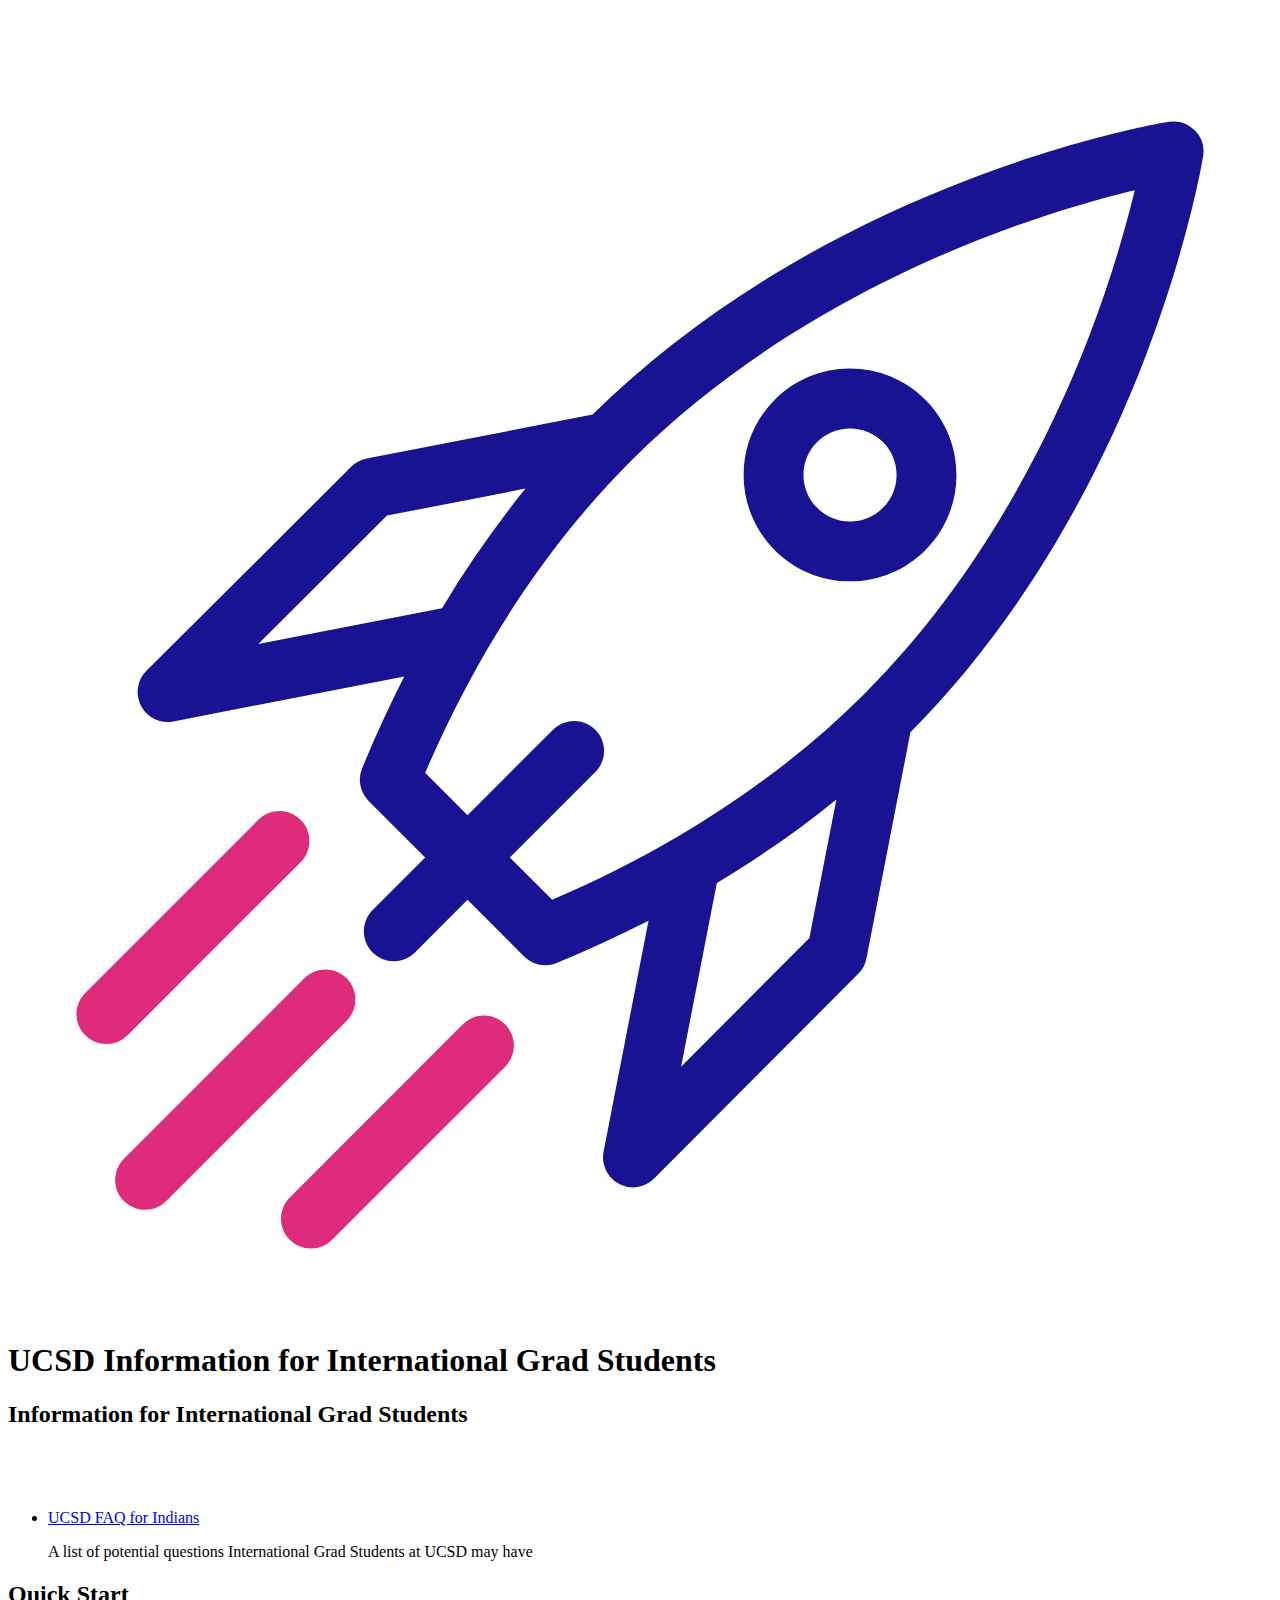
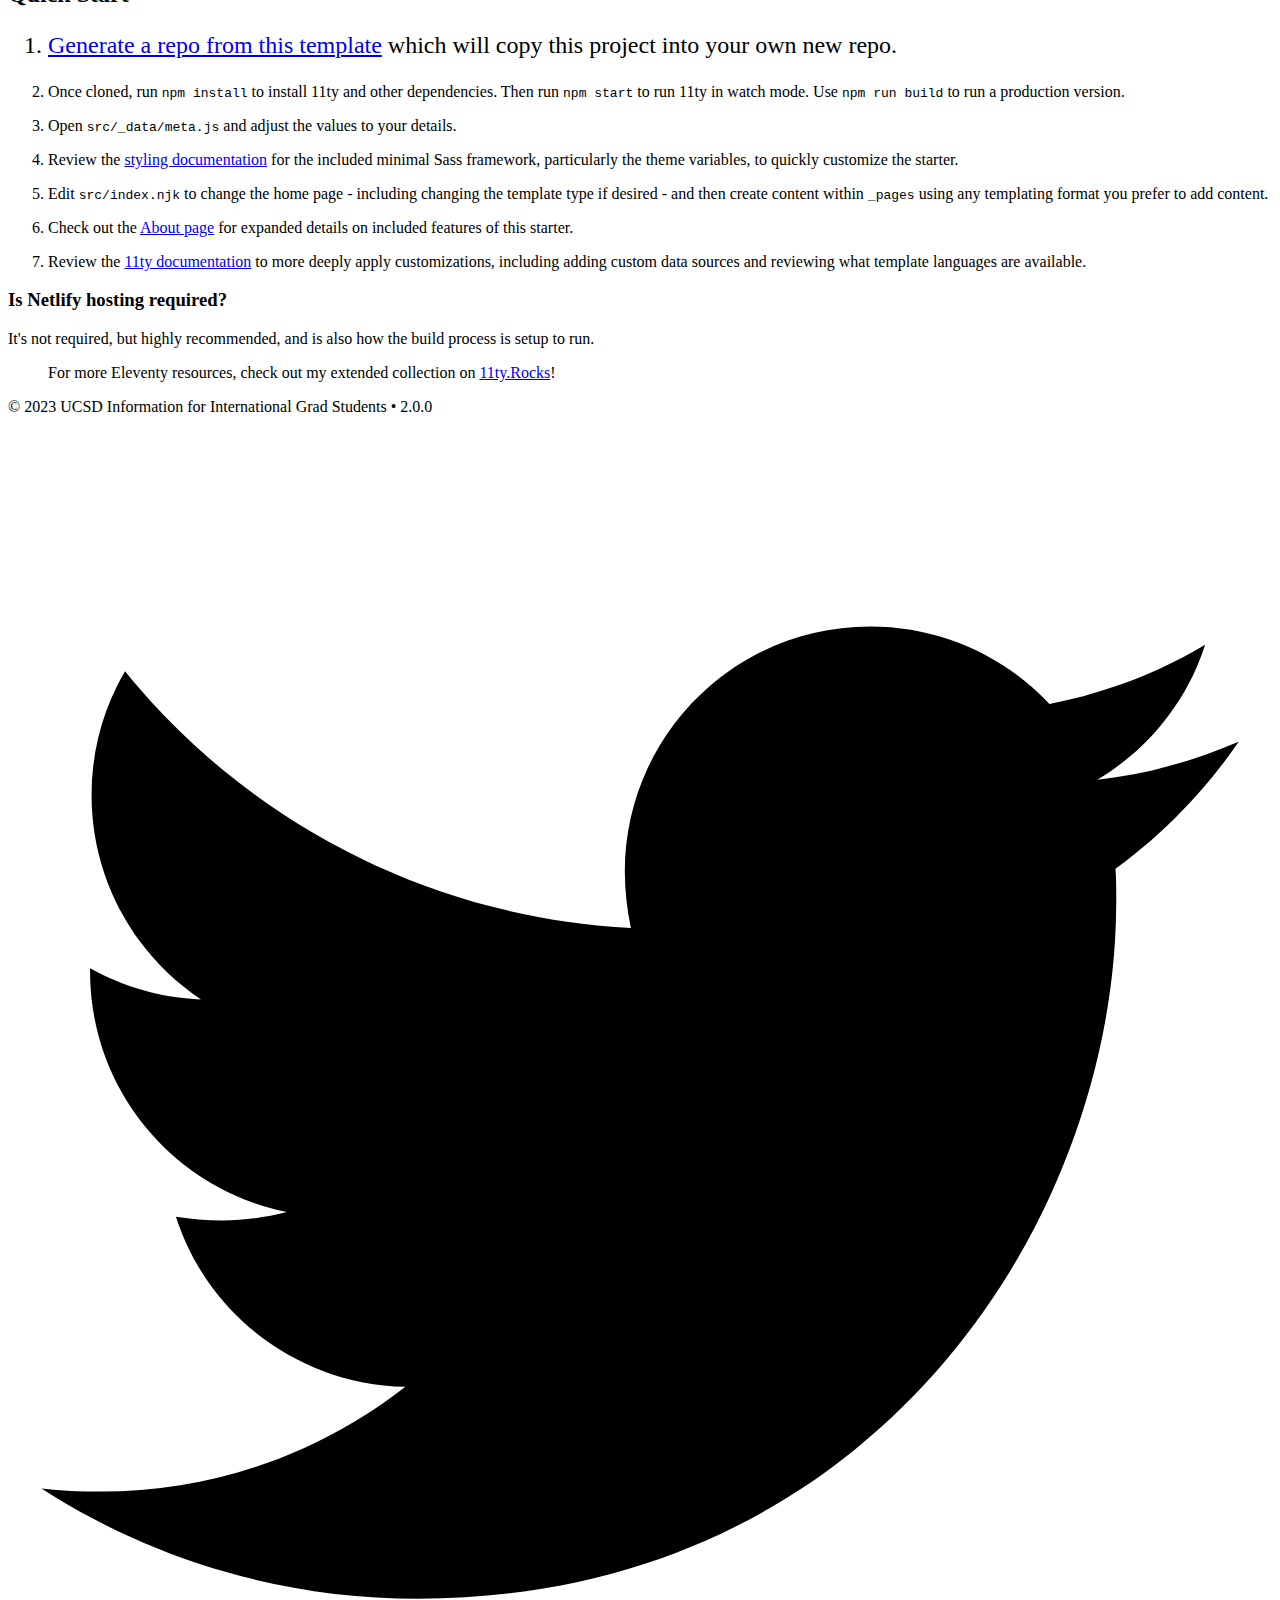
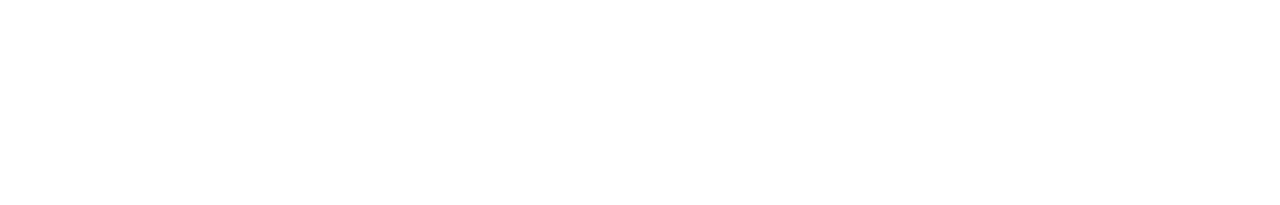
==== public/index.html @ 46ee80c7 "Initial setup" ====
<!DOCTYPE html>
<html lang="en"><head>
    <!-- Generated from the 11ty Netlify Jumpstart: https://github.com/5t3ph/11ty-netlify-jumpstart -->
    <meta charset="UTF-8" />
    <meta name="viewport" content="width=device-width, initial-scale=1" />
    <meta name="generator" content="Eleventy v2.0.0" />
    <title>UCSD Information for International Grad Students</title>
    <meta
      name="description"
      content="Information for International Grad Students"
    />
    <link rel="icon" href="/favicon.png" />
    <link href="/css/style.css" rel="stylesheet" />

    
    <meta name="twitter:creator" content="@akshayprabhu200" />
    
    <meta
      name="twitter:title"
      content="UCSD Information for International Grad Students"
    />
    <meta
      name="twitter:description"
      content="Information for International Grad Students"
    />

    <meta
      name="og:title"
      content="UCSD Information for International Grad Students"
    />
    <meta
      name="og:description"
      content="Information for International Grad Students"
    />

    <link rel="preload" href="/fonts/baloo-2-v1-latin-500.woff2" as="font" type="font/woff2" crossorigin>
    <link rel="preload" href="/fonts/baloo-2-v1-latin-regular.woff2" as="font" type="font/woff2" crossorigin>

    <link
      rel="alternate"
      type="application/rss+xml"
      title="RSS Feed for UCSD Information for International Grad Students"
      href="/feed/"
    />
  </head>
  <body>
    <style>
  .logo {
    width: 12vmax;
    height: 12vmax;
    margin: 0 auto 2rem;
  }

  .logo svg {
    width: 100%;
    height: 100%;
  }

  .tdbc-hero {
    padding-top: 5vh;
    padding-bottom: 5vh;
  }

  #quickstart + ol li:first-child,
  #quickstart + ol li:first-child p {
    font-size: 1.5rem;
  }
</style>
<header class="tdbc-hero">
  <div class="tdbc-container">
    <span class="logo">
      <svg
        viewBox="0 0 800 800"
        xmlns="http://www.w3.org/2000/svg"
        aria-hidden="true"
        focusable="false"
      >
        <path fill="none" d="M-1-1h582v402H-1z" />
        <g>
          <path
            fill="#171392"
            d="M580.562 219.439c-12.721-12.723-29.637-19.728-47.623-19.728-17.987 0-34.903 7.005-47.625 19.728-12.72 12.72-19.725 29.634-19.725 47.621 0 17.99 7.005 34.904 19.725 47.625 12.722 12.721 29.633 19.723 47.618 19.726h.007c17.986 0 34.902-7.005 47.623-19.726 12.721-12.723 19.726-29.636 19.726-47.625-.002-17.987-7.007-34.9-19.726-47.621zm-26.791 68.456c-5.566 5.568-12.96 8.636-20.834 8.636-7.872-.002-15.271-3.068-20.834-8.636-5.566-5.562-8.633-12.96-8.633-20.834 0-7.868 3.065-15.269 8.633-20.834 5.563-5.565 12.967-8.63 20.834-8.63 7.868 0 15.268 3.063 20.834 8.63 11.492 11.488 11.492 30.18 0 41.668z"
          />
          <path
            fill="#df2b7c"
            d="M62.282 627.218a18.876 18.876 0 01-13.392-5.546c-7.398-7.397-7.398-19.395 0-26.79L158.42 485.35c7.398-7.397 19.392-7.397 26.79 0s7.398 19.395 0 26.792L75.676 621.672a18.876 18.876 0 01-13.394 5.546zM86.774 732.172c-4.85 0-9.696-1.85-13.395-5.549-7.398-7.397-7.398-19.389 0-26.786L187.545 585.67c7.398-7.398 19.392-7.398 26.787 0 7.398 7.398 7.398 19.393 0 26.79L100.168 726.623a18.884 18.884 0 01-13.394 5.549zM191.725 756.661a18.88 18.88 0 01-13.395-5.546c-7.398-7.397-7.398-19.393 0-26.789L287.863 614.79c7.396-7.394 19.392-7.396 26.787 0 7.398 7.397 7.398 19.395 0 26.793L205.12 751.115a18.884 18.884 0 01-13.395 5.546z"
          />
          <path
            fill="#171392"
            d="M751.113 48.891a18.949 18.949 0 00-16.403-5.311c-2.202.357-54.705 8.98-126.25 36.316-41.974 16.034-81.85 35.237-118.529 57.076-45.039 26.814-85.356 57.721-119.899 91.871l-143.055 27.85a18.967 18.967 0 00-9.753 5.177L87.618 391.06a18.944 18.944 0 0013.365 32.36c1.202 0 2.415-.114 3.628-.347l146.185-28.463c-9.516 18.672-18.419 38.055-26.683 58.144a18.958 18.958 0 004.125 20.603l35.811 35.811-33.27 33.27c-7.398 7.398-7.398 19.39 0 26.787a18.882 18.882 0 0013.397 5.549c4.847 0 9.693-1.85 13.392-5.546l33.27-33.271 35.811 35.813a18.962 18.962 0 0013.4 5.548c2.423 0 4.871-.467 7.199-1.426 20.091-8.262 39.475-17.165 58.141-26.678L376.934 695.4a18.946 18.946 0 0018.588 22.565c4.917 0 9.778-1.918 13.417-5.573l129.188-129.604a18.969 18.969 0 005.181-9.753l27.845-143.055c34.148-34.547 65.06-74.859 91.876-119.901 21.834-36.683 41.04-76.558 57.077-118.529 27.33-71.551 35.958-124.048 36.313-126.25a18.957 18.957 0 00-5.306-16.409zm-592.72 325.11l81.489-81.224 87.674-17.069c-19.015 23.391-36.655 48.634-52.847 75.648l-116.316 22.645zm348.826 186.12l-81.222 81.489 22.643-116.316c27.021-16.192 52.259-33.83 75.648-52.848l-17.069 87.675zm177.14-381.185c-23.915 62.371-68.01 152.302-142.237 226.531-34.171 34.168-73.96 64.54-118.89 90.838-.804.401-1.585.854-2.322 1.366-24.049 13.943-49.566 26.728-76.476 38.302l-26.806-26.809 54.11-54.106c7.395-7.397 7.395-19.392 0-26.79-7.398-7.397-19.392-7.396-26.79 0l-54.109 54.106-26.806-26.809c11.578-26.913 24.361-52.433 38.308-76.488.508-.732.951-1.5 1.35-2.295 26.298-44.938 56.672-84.732 90.849-118.909 74.225-74.225 164.156-118.319 226.527-142.235 37.897-14.537 70.522-23.601 92.09-28.797-5.198 21.571-14.263 54.197-28.798 92.095z"
          />
        </g>
      </svg>
    </span>
    <h1 class="tdbc-ink--primary tdbc-mb-none">UCSD Information for International Grad Students</h1>
    <h2 class="tdbc-lead tdbc-content-maxlength tdbc-ink--gray tdbc-mt-md tdbc-mx-auto">
      Information for International Grad Students
    </h2>
  </div>
</header>
<main class="tdbc-container">
  <div class="tdbc-section">
    <ul class="tdbc-column-container"><li class="tdbc-card">
        <div class="tdbc-card__content">
          <a href="/faq/" class="tdbc-card__title">UCSD FAQ for Indians</a>
          <p>A list of potential questions International Grad Students at UCSD may have</p>
        </div>
      </li></ul>
  </div>
  <style>
  </style>
<h2 id="quickstart" class="tdbc-h3 tdbc-mt-lg">Quick Start</h2>
<ol>
<li>
<p><a href="https://github.com/5t3ph/11ty-netlify-jumpstart/generate">Generate a repo from this template</a> which will copy this project into your own new repo.</p>
</li>
<li>
<p>Once cloned, run <code>npm install</code> to install 11ty and other dependencies. Then run <code>npm start</code> to run 11ty in watch mode. Use <code>npm run build</code> to run a production version.</p>
</li>
<li>
<p>Open <code>src/_data/meta.js</code> and adjust the values to your details.</p>
</li>
<li>
<p>Review the <a href="https://5t3ph.github.io/html-sass-jumpstart/">styling documentation</a> for the included minimal Sass framework, particularly the theme variables, to quickly customize the starter.</p>
</li>
<li>
<p>Edit <code>src/index.njk</code> to change the home page - including changing the template type if desired - and then create content within <code>_pages</code> using any templating format you prefer to add content.</p>
</li>
<li>
<p>Check out the <a href="/about/">About page</a> for expanded details on included features of this starter.</p>
</li>
<li>
<p>Review the <a href="https://11ty.dev">11ty documentation</a> to more deeply apply customizations, including adding custom data sources and reviewing what template languages are available.</p>
</li>
</ol>
<h3 class="tdbc-h4">Is Netlify hosting required?</h3>
<p>It's not required, but highly recommended, and is also how the build process is setup to run.</p>
<blockquote>
<p>For more Eleventy resources, check out my extended collection on <a href="https://11ty.rocks">11ty.Rocks</a>!</p>
</blockquote>
</main>


    <footer class="tdbc-background--secondary">
      <div class="tdbc-container tdbc-text-align-center">
        <div class="tdbc-row tdbc-ink--light tdbc-mx-auto">
          <p class="tdbc-mb-none">&copy; 2023 UCSD Information for International Grad Students • 2.0.0</p>
          <span class="tdbc-row tdbc-row--center-content">
            <a
              href="https://twitter.com/akshayprabhu200/"
              class="tdbc-icon-button tdbc-ink--light"
              aria-label="Twitter"
            >
              <svg xmlns="http://www.w3.org/2000/svg" viewBox="0 0 26 28" aria-hidden="true" focusable="false">
                <path
                  d="M25.312 6.375c-0.688 1-1.547 1.891-2.531 2.609 0.016 0.219 0.016 0.438 0.016 0.656 0 6.672-5.078 14.359-14.359 14.359-2.859 0-5.516-0.828-7.75-2.266 0.406 0.047 0.797 0.063 1.219 0.063 2.359 0 4.531-0.797 6.266-2.156-2.219-0.047-4.078-1.5-4.719-3.5 0.313 0.047 0.625 0.078 0.953 0.078 0.453 0 0.906-0.063 1.328-0.172-2.312-0.469-4.047-2.5-4.047-4.953v-0.063c0.672 0.375 1.453 0.609 2.281 0.641-1.359-0.906-2.25-2.453-2.25-4.203 0-0.938 0.25-1.797 0.688-2.547 2.484 3.062 6.219 5.063 10.406 5.281-0.078-0.375-0.125-0.766-0.125-1.156 0-2.781 2.25-5.047 5.047-5.047 1.453 0 2.766 0.609 3.687 1.594 1.141-0.219 2.234-0.641 3.203-1.219-0.375 1.172-1.172 2.156-2.219 2.781 1.016-0.109 2-0.391 2.906-0.781z"
                ></path>
              </svg>
            </a>
          </span>
        </div>
      </div>
    </footer>
  </body>
</html>
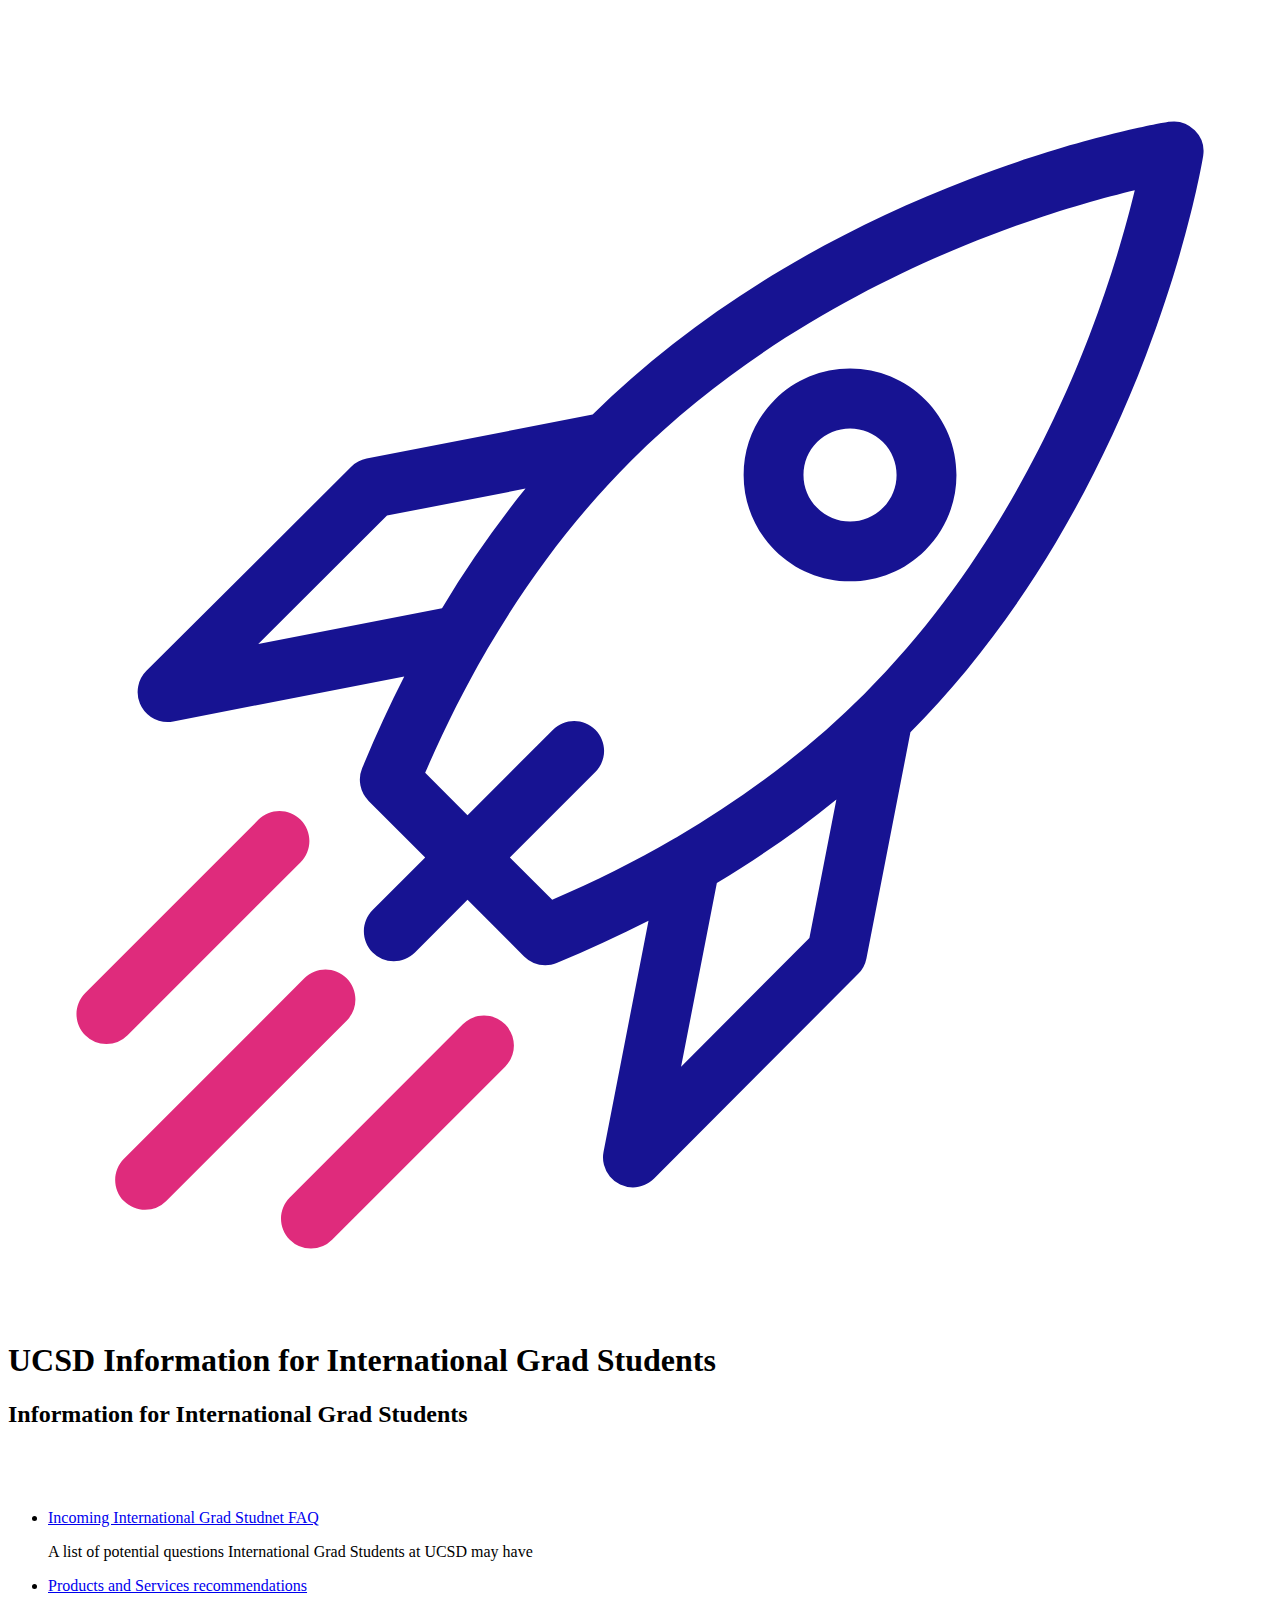
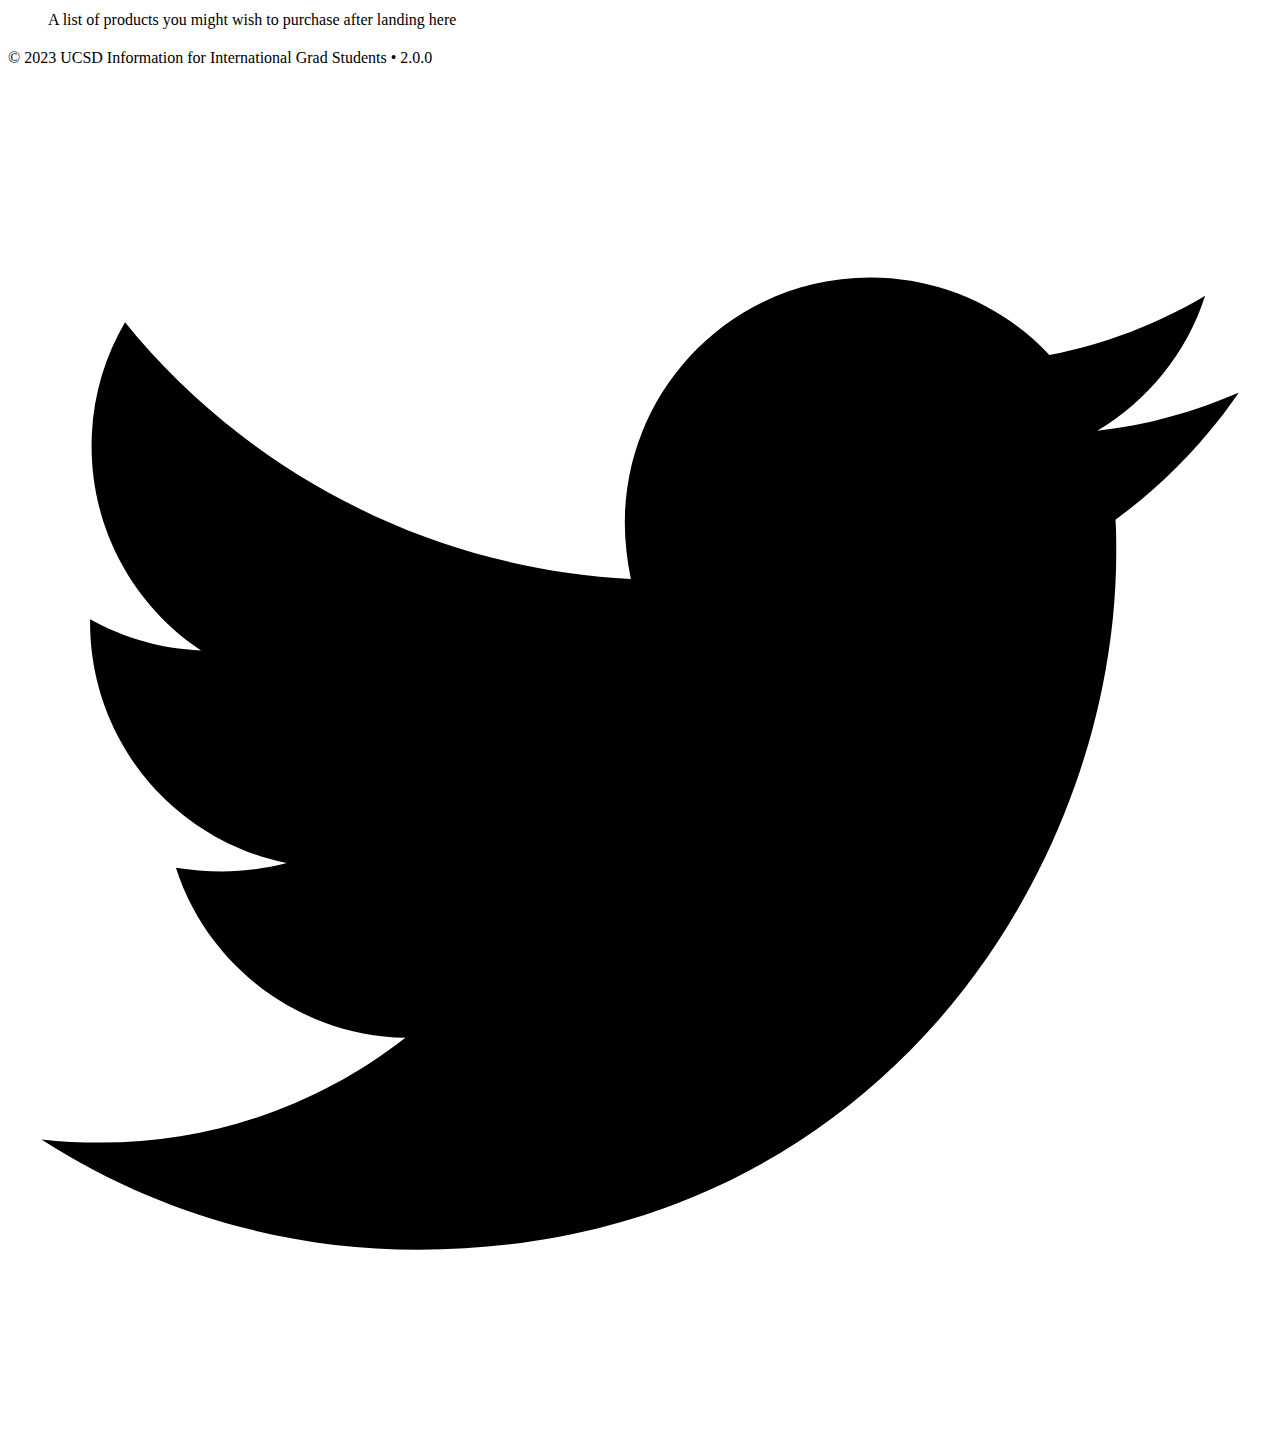
==== commit 7b3b0146: "Added details on DL" ====
--- a/public/index.html
+++ b/public/index.html
@@ -102,42 +102,19 @@
   <div class="tdbc-section">
     <ul class="tdbc-column-container"><li class="tdbc-card">
         <div class="tdbc-card__content">
-          <a href="/faq/" class="tdbc-card__title">UCSD FAQ for Indians</a>
+          <a href="/incoming/" class="tdbc-card__title">Incoming International Grad Studnet FAQ</a>
           <p>A list of potential questions International Grad Students at UCSD may have</p>
+        </div>
+      </li><li class="tdbc-card">
+        <div class="tdbc-card__content">
+          <a href="/purchases/" class="tdbc-card__title">Products and Services recommendations</a>
+          <p>A list of products you might wish to purchase after landing here</p>
         </div>
       </li></ul>
   </div>
   <style>
   </style>
-<h2 id="quickstart" class="tdbc-h3 tdbc-mt-lg">Quick Start</h2>
-<ol>
-<li>
-<p><a href="https://github.com/5t3ph/11ty-netlify-jumpstart/generate">Generate a repo from this template</a> which will copy this project into your own new repo.</p>
-</li>
-<li>
-<p>Once cloned, run <code>npm install</code> to install 11ty and other dependencies. Then run <code>npm start</code> to run 11ty in watch mode. Use <code>npm run build</code> to run a production version.</p>
-</li>
-<li>
-<p>Open <code>src/_data/meta.js</code> and adjust the values to your details.</p>
-</li>
-<li>
-<p>Review the <a href="https://5t3ph.github.io/html-sass-jumpstart/">styling documentation</a> for the included minimal Sass framework, particularly the theme variables, to quickly customize the starter.</p>
-</li>
-<li>
-<p>Edit <code>src/index.njk</code> to change the home page - including changing the template type if desired - and then create content within <code>_pages</code> using any templating format you prefer to add content.</p>
-</li>
-<li>
-<p>Check out the <a href="/about/">About page</a> for expanded details on included features of this starter.</p>
-</li>
-<li>
-<p>Review the <a href="https://11ty.dev">11ty documentation</a> to more deeply apply customizations, including adding custom data sources and reviewing what template languages are available.</p>
-</li>
-</ol>
-<h3 class="tdbc-h4">Is Netlify hosting required?</h3>
-<p>It's not required, but highly recommended, and is also how the build process is setup to run.</p>
-<blockquote>
-<p>For more Eleventy resources, check out my extended collection on <a href="https://11ty.rocks">11ty.Rocks</a>!</p>
-</blockquote>
+<h2 id="quickstart" class="tdbc-h3 tdbc-mt-lg"></h2>
 </main>
 
 
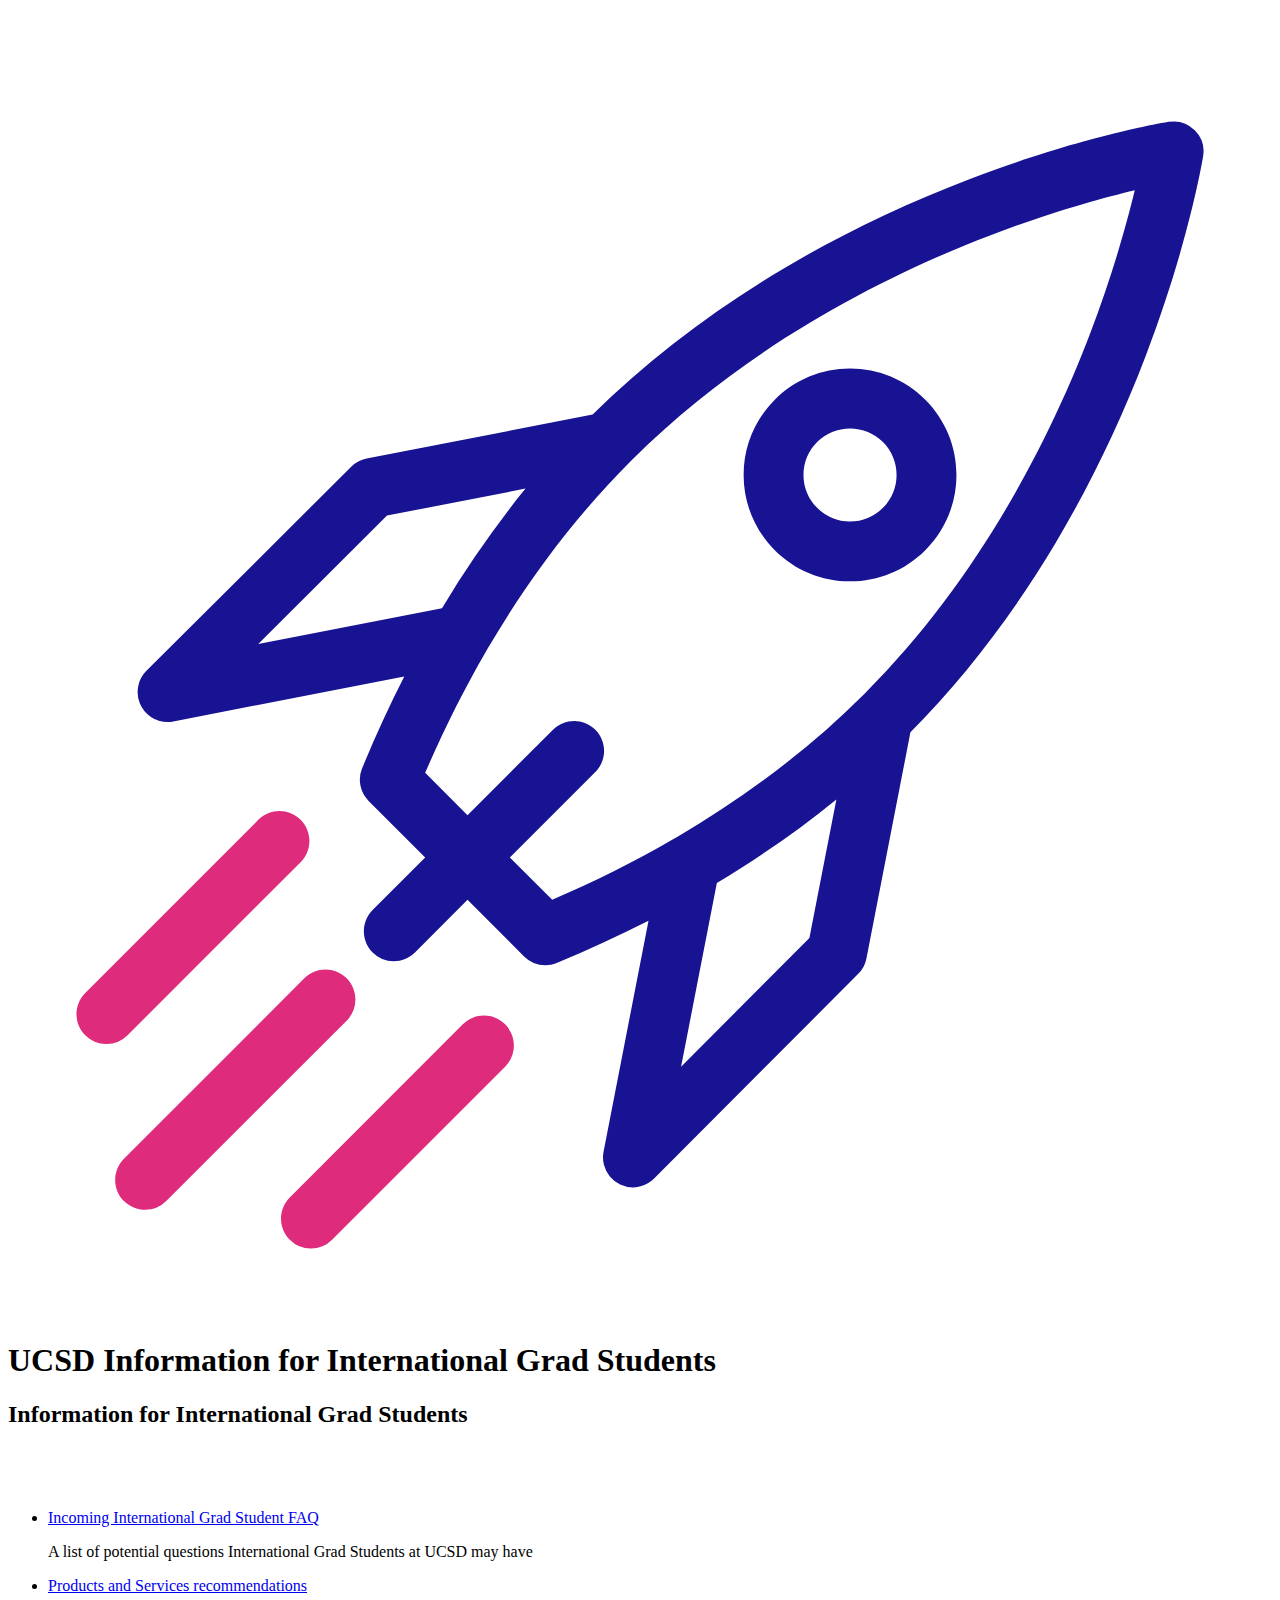
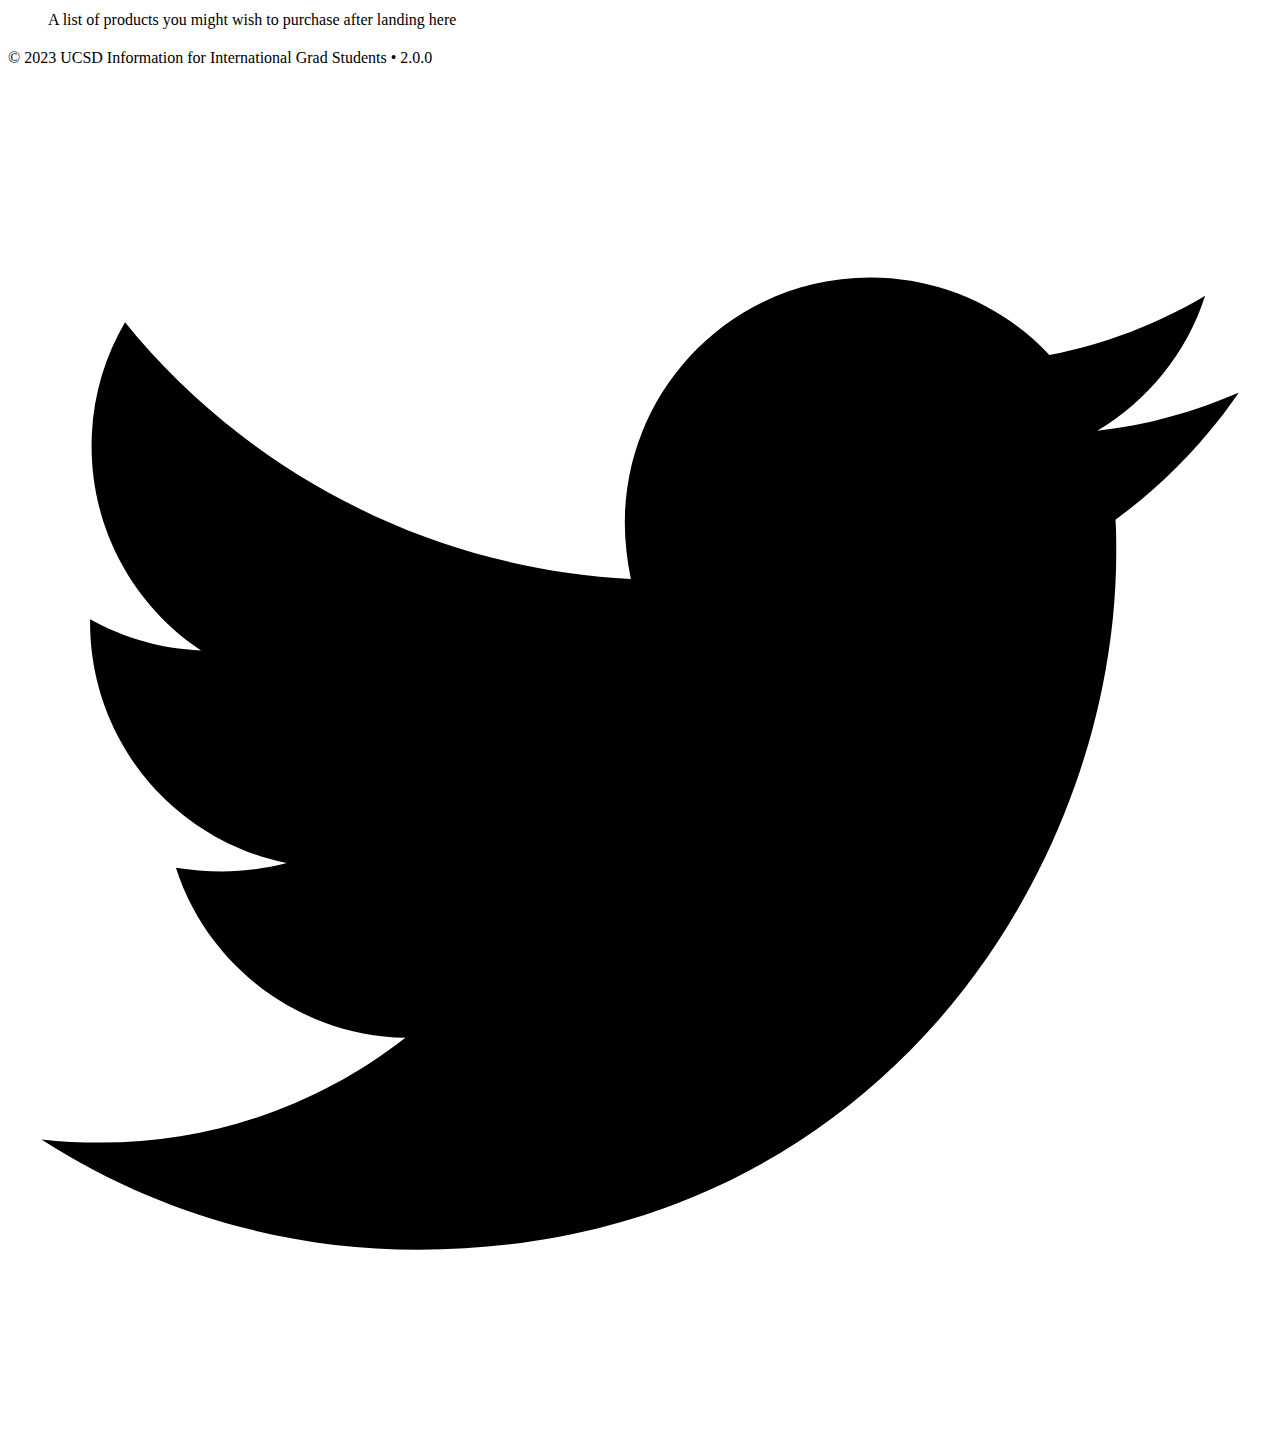
==== commit 50c988cd: "Info on ssn" ====
--- a/public/index.html
+++ b/public/index.html
@@ -102,7 +102,7 @@
   <div class="tdbc-section">
     <ul class="tdbc-column-container"><li class="tdbc-card">
         <div class="tdbc-card__content">
-          <a href="/incoming/" class="tdbc-card__title">Incoming International Grad Studnet FAQ</a>
+          <a href="/incoming/" class="tdbc-card__title">Incoming International Grad Student FAQ</a>
           <p>A list of potential questions International Grad Students at UCSD may have</p>
         </div>
       </li><li class="tdbc-card">
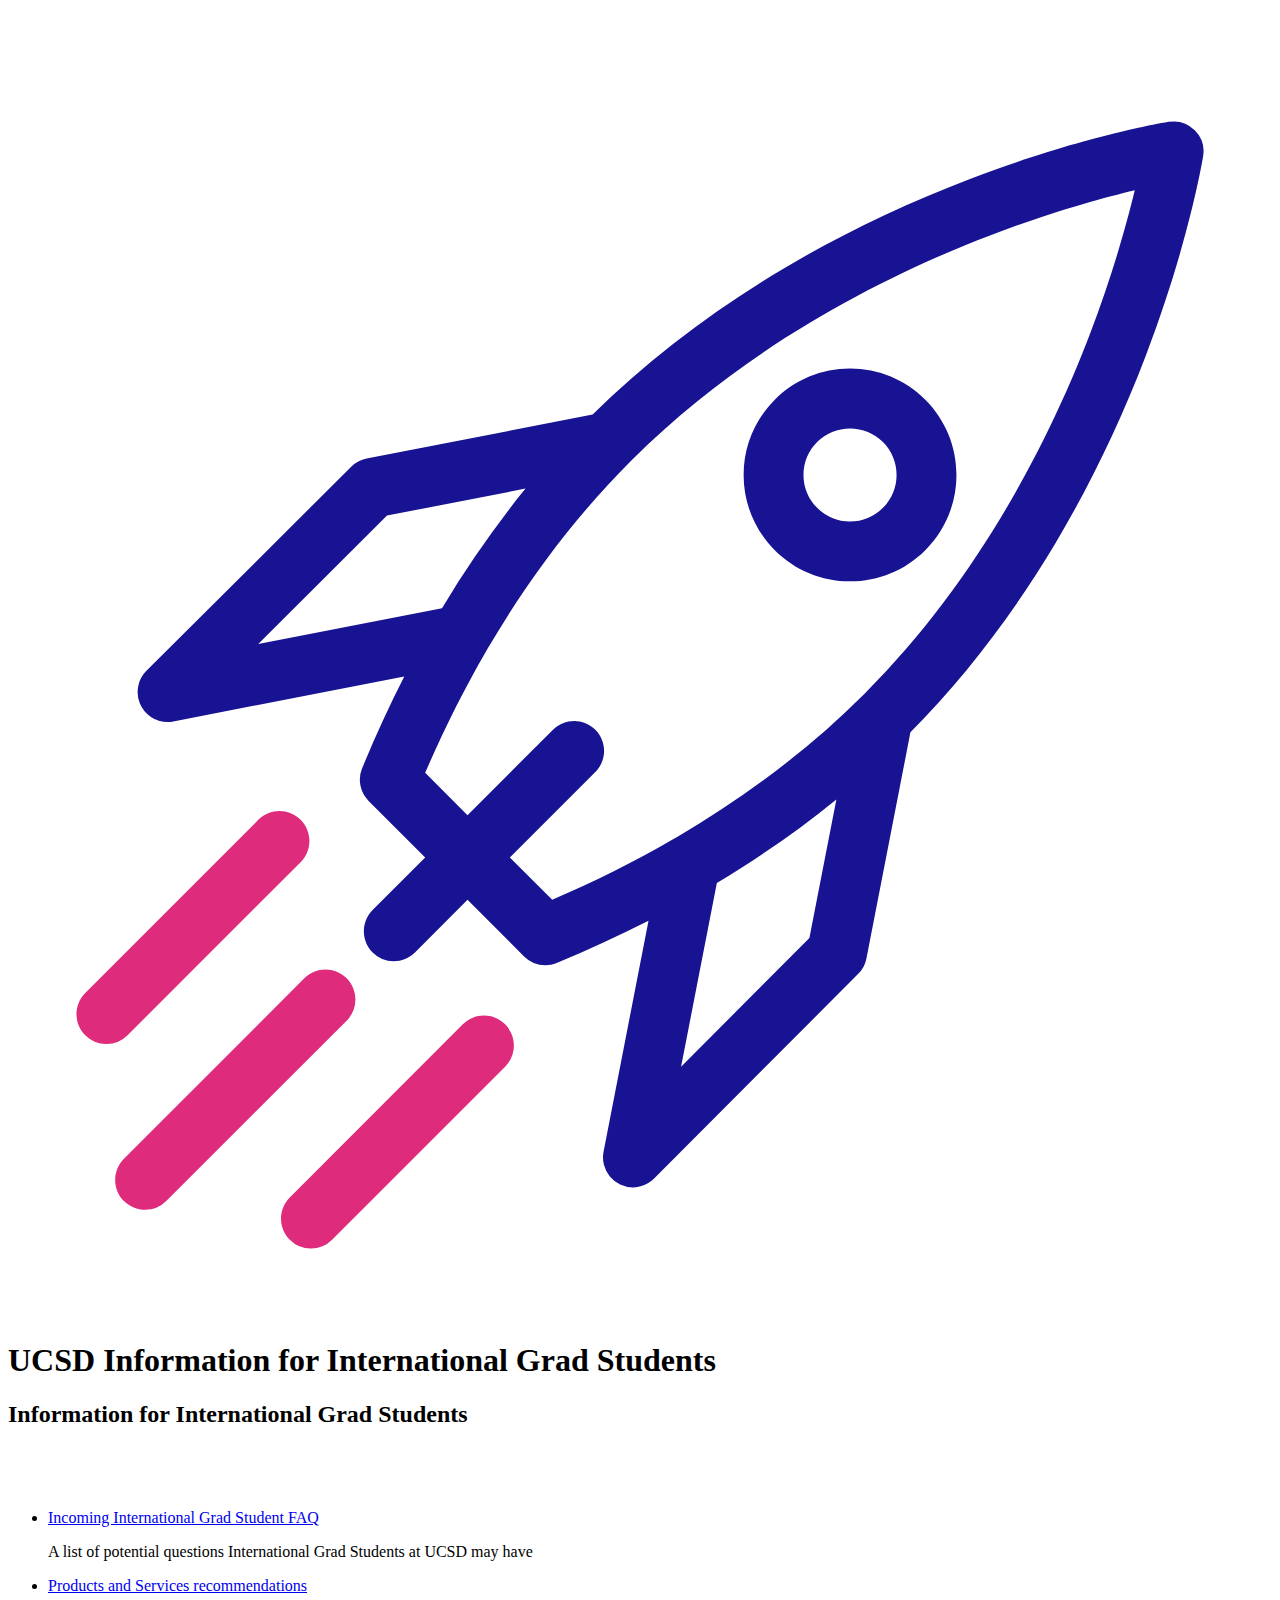
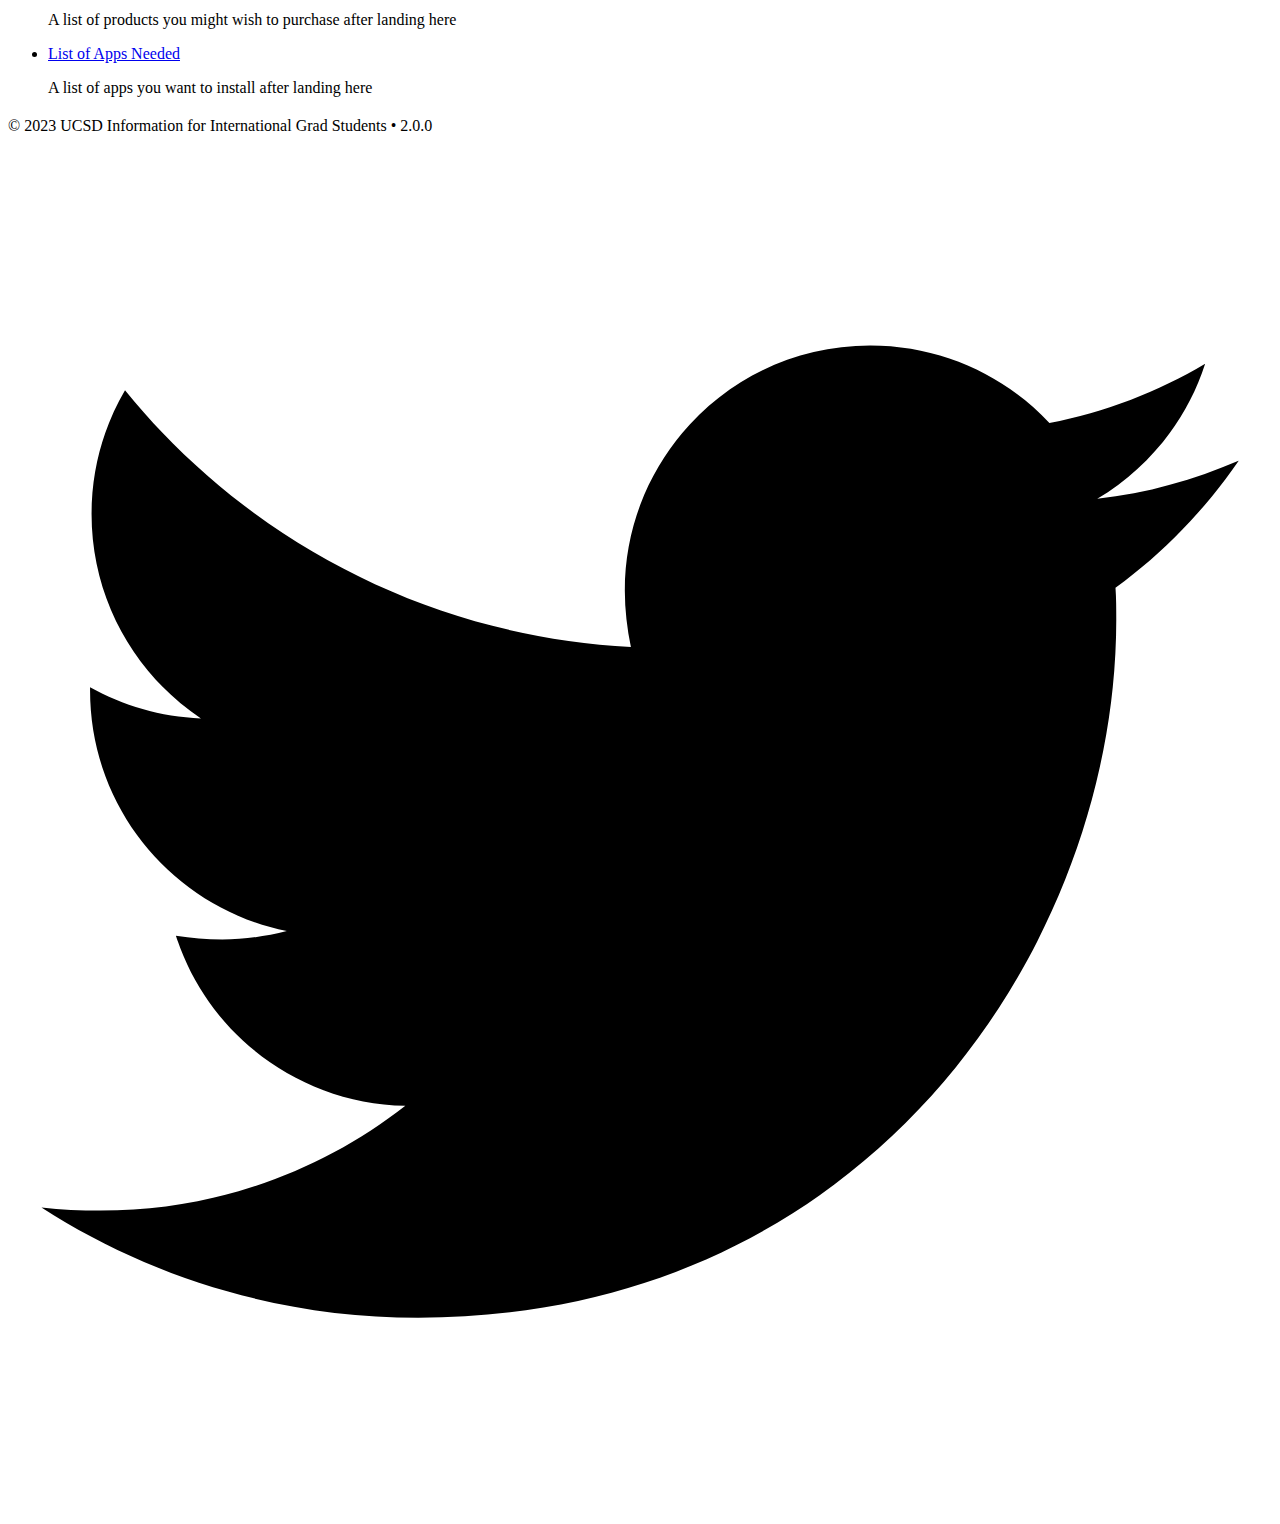
==== commit eed0b20b: "Added content" ====
--- a/public/index.html
+++ b/public/index.html
@@ -110,6 +110,11 @@
           <a href="/purchases/" class="tdbc-card__title">Products and Services recommendations</a>
           <p>A list of products you might wish to purchase after landing here</p>
         </div>
+      </li><li class="tdbc-card">
+        <div class="tdbc-card__content">
+          <a href="/apps/" class="tdbc-card__title">List of Apps Needed</a>
+          <p>A list of apps you want to install after landing here</p>
+        </div>
       </li></ul>
   </div>
   <style>
